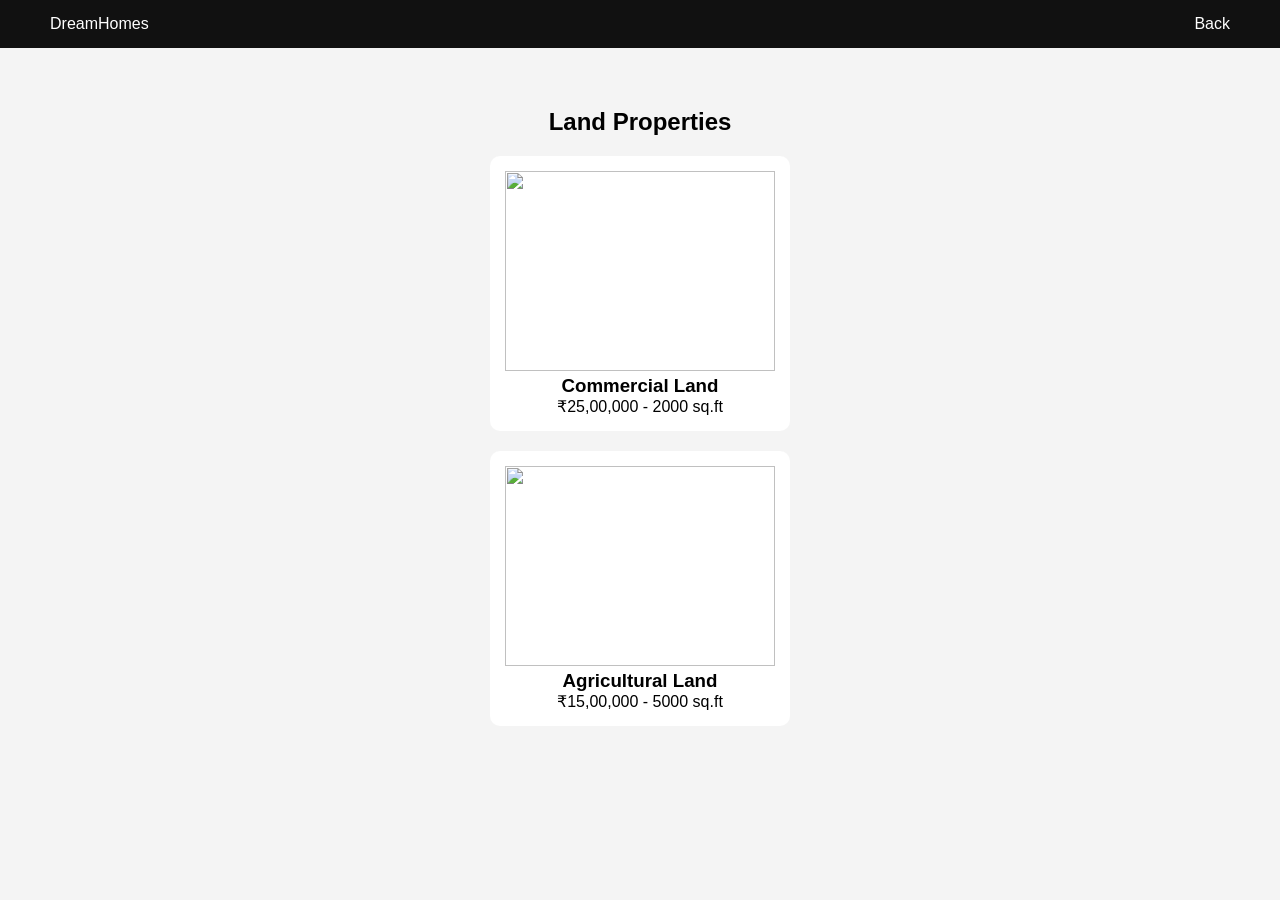
==== land.html @ a099878d "Updated design" ====
<!DOCTYPE html>
<html>
<head>
    <title>Land Property</title>
    <link rel="stylesheet" href="style.css">
</head>
<body>

<header>
    <div class="logo">DreamHomes</div>
    <nav>
        <a href="properties.html">Back</a>
    </nav>
</header>

<section class="detail-section">
    <h1>Land Properties</h1>

    <div class="detail-card">
        <img src="https://images.unsplash.com/photo-1500382017468-9049fed747ef">
        <h3>Commercial Land</h3>
        <p>₹25,00,000 - 2000 sq.ft</p>
    </div>

    <div class="detail-card">
        <img src="https://images.unsplash.com/photo-1501785888041-af3ef285b470">
        <h3>Agricultural Land</h3>
        <p>₹15,00,000 - 5000 sq.ft</p>
    </div>
</section>

</body>
</html>
---- style.css ----
* {
    margin: 0;
    padding: 0;
    box-sizing: border-box;
    font-family: Arial, sans-serif;
}

body {
    background: #f4f4f4;
}

/* Navbar */
header {
    display: flex;
    justify-content: space-between;
    padding: 15px 50px;
    background: #111;
    color: white;
}

nav a {
    color: white;
    text-decoration: none;
    margin-left: 20px;
}

/* Hero */
.hero {
    height: 90vh;
    background: url("https://images.unsplash.com/photo-1600585154340-be6161a56a0c") center/cover;
    display: flex;
    justify-content: center;
    align-items: center;
    color: white;
    text-align: center;
}

.btn {
    display: inline-block;
    padding: 12px 25px;
    background: #00bcd4;
    color: white;
    text-decoration: none;
    margin-top: 15px;
}

/* About */
.about {
    padding: 60px;
    text-align: center;
}

/* Properties Page */
.property-hero {
    height: 40vh;
    background: #222;
    color: white;
    display: flex;
    justify-content: center;
    align-items: center;
}

.property-options {
    display: flex;
    flex-wrap: wrap;
    gap: 30px;
    padding: 60px;
    justify-content: center;
}

.option-card {
    width: 280px;
    height: 220px;
    border-radius: 15px;
    display: flex;
    justify-content: center;
    align-items: center;
    text-decoration: none;
    color: white;
    font-size: 22px;
    transition: 0.4s;
    background-size: cover;
    background-position: center;
    position: relative;
}

.option-card::before {
    content: "";
    position: absolute;
    width: 100%;
    height: 100%;
    background: rgba(0,0,0,0.5);
}

.option-card h2 {
    position: relative;
}

.option-card:hover {
    transform: scale(1.05);
}

.land { background-image: url("https://images.unsplash.com/photo-1500382017468-9049fed747ef"); }
.own-house { background-image: url("https://images.unsplash.com/photo-1564013799919-ab600027ffc6"); }
.rent-house { background-image: url("https://images.unsplash.com/photo-1572120360610-d971b9d7767c"); }
.rent-land { background-image: url("https://images.unsplash.com/photo-1501785888041-af3ef285b470"); }

/* Detail Pages */
.detail-section {
    padding: 60px;
    text-align: center;
}

.detail-card {
    width: 300px;
    margin: 20px auto;
    background: white;
    padding: 15px;
    border-radius: 10px;
    transition: 0.3s;
}
/* Stats Section */
.stats {
    padding: 70px 50px;
    text-align: center;
    background: #f9f9f9;
}

.stats-container {
    display: flex;
    justify-content: center;
    gap: 25px;
    flex-wrap: wrap;
    margin-top: 40px;
}

.stat-card {
    background: white;
    padding: 30px;
    width: 200px;
    border-radius: 12px;
    box-shadow: 0 5px 15px rgba(0,0,0,0.1);
    transition: 0.3s;
}

.stat-card:hover {
    transform: translateY(-8px);
}

.stat-card h3 {
    font-size: 32px;
    color: #00bcd4;
}

/* Shops Section */
.shops {
    padding: 70px 50px;
    background: #222;
    color: white;
    text-align: center;
}

.shop-container {
    display: flex;
    justify-content: center;
    gap: 30px;
    flex-wrap: wrap;
    margin-top: 40px;
}

.shop-card {
    background: #333;
    padding: 25px;
    width: 280px;
    border-radius: 10px;
    transition: 0.3s;
}

.shop-card:hover {
    background: #00bcd4;
    transform: scale(1.05);
}
/* =====================
   MODERN CLEAN FOOTER
===================== */

.footer {
    background: #111;
    color: #ddd;
    padding: 60px 8%;
}

.footer-container {
    display: grid;
    grid-template-columns: repeat(auto-fit, minmax(250px, 1fr));
    gap: 40px;
}

.footer-logo {
    font-size: 24px;
    font-weight: bold;
    color: #ffffff;
    margin-bottom: 15px;
}

.footer h3 {
    font-size: 18px;
    margin-bottom: 20px;
    color: #ffffff;
}

.footer p {
    font-size: 14px;
    line-height: 1.6;
    margin-bottom: 10px;
    color: #bbb;
}

.footer-links {
    list-style: none;
    padding: 0;
}

.footer-links li {
    margin-bottom: 10px;
}

.footer-links a {
    text-decoration: none;
    color: #bbb;
    transition: 0.3s;
}

.footer-links a:hover {
    color: #00bcd4;
    padding-left: 6px;
}

.footer-bottom {
    margin-top: 50px;
    padding-top: 20px;
    border-top: 1px solid #222;
    text-align: center;
    font-size: 13px;
    color: #888;
}


.detail-card img {
    width: 100%;
    height: 200px;
    object-fit: cover;
}

.detail-card:hover {
    transform: scale(1.05);
}

/* Footer */
footer {
    background: #111;
    color: white;
    text-align: center;
    padding: 15px;
}
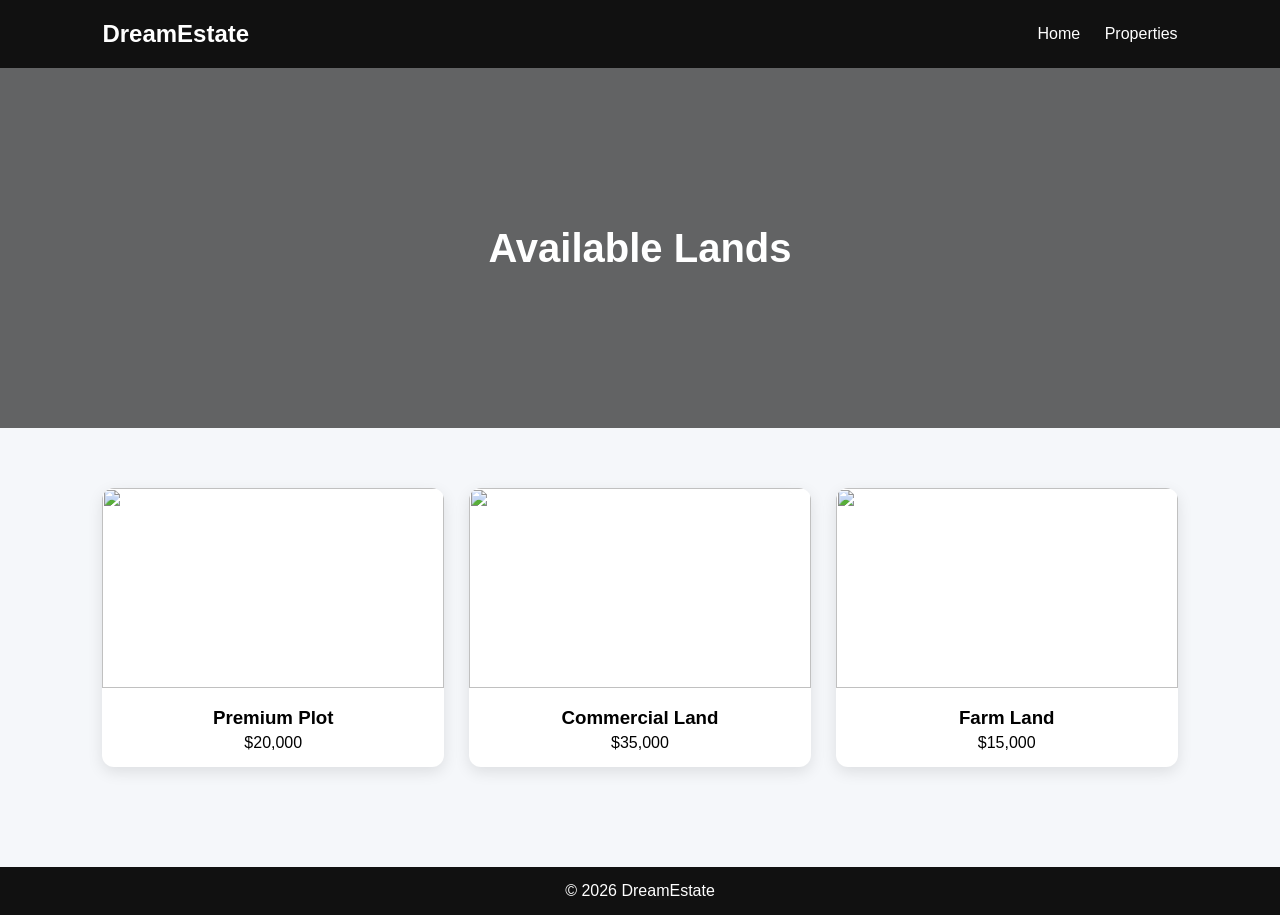
==== commit 1047bc23: "Update" ====
--- a/land.html
+++ b/land.html
@@ -1,33 +1,50 @@
 <!DOCTYPE html>
 <html>
 <head>
-    <title>Land Property</title>
-    <link rel="stylesheet" href="style.css">
+<meta charset="UTF-8">
+<meta name="viewport" content="width=device-width, initial-scale=1.0">
+<title>Land</title>
+<link rel="stylesheet" href="style.css">
 </head>
 <body>
 
-<header>
-    <div class="logo">DreamHomes</div>
-    <nav>
-        <a href="properties.html">Back</a>
-    </nav>
-</header>
+<nav>
+    <h2 class="logo">DreamEstate</h2>
+    <div class="nav-links">
+        <a href="index.html">Home</a>
+        <a href="properties.html">Properties</a>
+    </div>
+</nav>
 
-<section class="detail-section">
-    <h1>Land Properties</h1>
+<section class="page-hero small-hero">
+    <h1>Available Lands</h1>
+</section>
 
-    <div class="detail-card">
-        <img src="https://images.unsplash.com/photo-1500382017468-9049fed747ef">
-        <h3>Commercial Land</h3>
-        <p>₹25,00,000 - 2000 sq.ft</p>
-    </div>
+<section class="grid-section">
+    <div class="grid property-list">
 
-    <div class="detail-card">
-        <img src="https://images.unsplash.com/photo-1501785888041-af3ef285b470">
-        <h3>Agricultural Land</h3>
-        <p>₹15,00,000 - 5000 sq.ft</p>
+        <div class="property-item">
+            <img src="https://images.unsplash.com/photo-1500382017468-9049fed747ef">
+            <h3>Premium Plot</h3>
+            <p>$20,000</p>
+        </div>
+
+        <div class="property-item">
+            <img src="https://images.unsplash.com/photo-1507089947368-19c1da9775ae">
+            <h3>Commercial Land</h3>
+            <p>$35,000</p>
+        </div>
+
+        <div class="property-item">
+            <img src="https://images.unsplash.com/photo-1500382017468-9049fed747ef">
+            <h3>Farm Land</h3>
+            <p>$15,000</p>
+        </div>
+
     </div>
 </section>
 
+<footer>© 2026 DreamEstate</footer>
+
 </body>
 </html>
--- a/style.css
+++ b/style.css
@@ -34,7 +34,32 @@
     color: white;
     text-align: center;
 }
-
+/* Blur Layer */
+.hero::before {
+    content: "";
+    position: absolute;
+    inset: 0;
+    background: inherit;
+    filter: blur(8px);
+    transform: scale(1.1);
+    z-index: 1;
+}
+
+/* Dark Overlay */
+.hero::after {
+    content: "";
+    position: absolute;
+    inset: 0;
+    background: rgba(0, 0, 0, 0.5);
+    z-index: 2;
+}
+
+/* Content stays clear */
+.hero-content {
+    position: relative;
+    z-index: 3;
+    text-align: center;
+}
 .btn {
     display: inline-block;
     padding: 12px 25px;
@@ -180,6 +205,131 @@
     background: #00bcd4;
     transform: scale(1.05);
 }
+*{
+margin:0;
+padding:0;
+box-sizing:border-box;
+font-family:Arial, sans-serif;
+}
+
+body{
+background:#f5f7fa;
+}
+
+nav{
+display:flex;
+justify-content:space-between;
+align-items:center;
+padding:20px 8%;
+background:#111;
+color:white;
+}
+
+.logo{color:white;}
+
+.nav-links a{
+color:white;
+margin-left:20px;
+text-decoration:none;
+}
+
+.page-hero{
+height:50vh;
+display:flex;
+justify-content:center;
+align-items:center;
+text-align:center;
+color:white;
+background:linear-gradient(rgba(0,0,0,0.6),rgba(0,0,0,0.6)),
+url('https://images.unsplash.com/photo-1568605114967-8130f3a36994');
+background-size:cover;
+background-position:center;
+}
+
+.small-hero{
+height:40vh;
+}
+
+.page-hero h1{
+font-size:40px;
+}
+
+.grid-section{
+padding:60px 8%;
+}
+
+.grid{
+display:grid;
+grid-template-columns:repeat(4,1fr);
+gap:25px;
+}
+
+.card{
+height:220px;
+display:flex;
+justify-content:center;
+align-items:center;
+color:white;
+text-decoration:none;
+border-radius:12px;
+font-size:22px;
+transition:0.3s;
+}
+
+.card:hover{
+transform:scale(1.05);
+}
+
+.land-bg{background:url('https://images.unsplash.com/photo-1500382017468-9049fed747ef') center/cover;}
+.own-bg{background:url('https://images.unsplash.com/photo-1570129477492-45c003edd2be') center/cover;}
+.rent-house-bg{background:url('https://images.unsplash.com/photo-1560184897-ae75f418493e') center/cover;}
+.rent-land-bg{background:url('https://images.unsplash.com/photo-1507089947368-19c1da9775ae') center/cover;}
+
+.property-list{
+grid-template-columns:repeat(3,1fr);
+}
+
+.property-item{
+background:white;
+border-radius:12px;
+overflow:hidden;
+box-shadow:0 5px 15px rgba(0,0,0,0.1);
+text-align:center;
+padding-bottom:15px;
+}
+
+.property-item img{
+width:100%;
+height:200px;
+object-fit:cover;
+}
+
+.property-item h3{
+margin:15px 0 5px;
+}
+
+footer{
+text-align:center;
+padding:20px;
+background:#111;
+color:white;
+margin-top:40px;
+}
+
+/* RESPONSIVE */
+
+@media(max-width:1024px){
+.grid{grid-template-columns:repeat(2,1fr);}
+.property-list{grid-template-columns:repeat(2,1fr);}
+}
+
+@media(max-width:768px){
+.grid{grid-template-columns:1fr;}
+.property-list{grid-template-columns:1fr;}
+.page-hero h1{font-size:26px;}
+nav{flex-direction:column;}
+.nav-links{margin-top:10px;}
+}
 /* =====================
    MODERN CLEAN FOOTER
 ===================== */
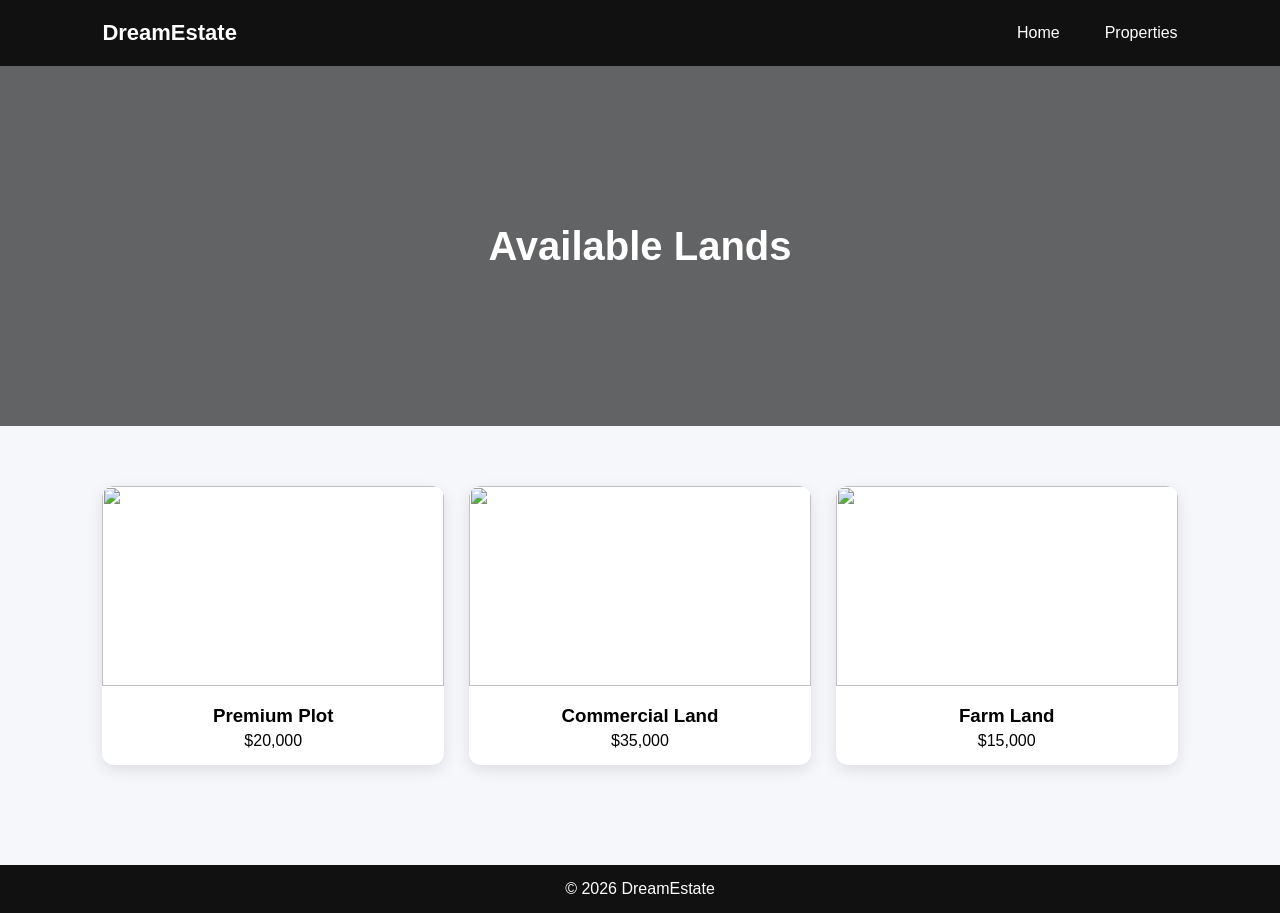
==== commit 9ee1f74f: "update" ====
--- a/land.html
+++ b/land.html
@@ -5,9 +5,9 @@
 <meta name="viewport" content="width=device-width, initial-scale=1.0">
 <title>Land</title>
 <link rel="stylesheet" href="style.css">
+<script src="script.js"></script>
 </head>
 <body>
-
 <nav>
     <h2 class="logo">DreamEstate</h2>
     <div class="nav-links">
@@ -23,19 +23,19 @@
 <section class="grid-section">
     <div class="grid property-list">
 
-        <div class="property-item">
+        <div class="property-item" onclick="openModal('Premium Plot')">
             <img src="https://images.unsplash.com/photo-1500382017468-9049fed747ef">
             <h3>Premium Plot</h3>
             <p>$20,000</p>
         </div>
 
-        <div class="property-item">
+        <div class="property-item" onclick="openModal('Commercial Land')">
             <img src="https://images.unsplash.com/photo-1507089947368-19c1da9775ae">
             <h3>Commercial Land</h3>
             <p>$35,000</p>
         </div>
 
-        <div class="property-item">
+        <div class="property-item" onclick="openModal('farm land')">
             <img src="https://images.unsplash.com/photo-1500382017468-9049fed747ef">
             <h3>Farm Land</h3>
             <p>$15,000</p>
@@ -43,7 +43,21 @@
 
     </div>
 </section>
+<!-- CONTACT MODAL -->
+<div class="property-modal" id="propertyModal">
+    <div class="modal-content">
+        <span class="close-btn">&times;</span>
+        <h3>Contact Options</h3>
 
+        <button class="contact-btn">Contact</button>
+        <button class="whatsapp-btn">WhatsApp</button>
+
+        <div class="contact-info" id="contactInfo">
+            📞 +91 7891441441 <br>
+            📞 +91 9460006458
+        </div>
+    </div>
+</div>
 <footer>© 2026 DreamEstate</footer>
 
 </body>
--- a/style.css
+++ b/style.css
@@ -7,33 +7,158 @@
 
 body {
     background: #f4f4f4;
-}
-
-/* Navbar */
-header {
+    body {
+    overflow-x: hidden;  /* Prevent horizontal scroll */
+    margin: 0;
+}
+}
+
+/* NAVBAR */
+.navbar {
     display: flex;
     justify-content: space-between;
-    padding: 15px 50px;
+    align-items: center;
+    padding: 15px 8%;
     background: #111;
     color: white;
-}
-
-nav a {
-    color: white;
+    position: relative;
+}
+
+.logo {
+    font-size: 22px;
+    font-weight: bold;
+}
+
+.nav-links {
+    list-style: none;
+    display: flex;
+    gap: 25px;
+}
+
+.nav-links li a {
     text-decoration: none;
-    margin-left: 20px;
-}
-
+    color: white;
+    transition: 0.3s;
+}
+
+.nav-links li a:hover {
+    color: #00bcd4;
+}
+
+/* Hide toggle button on desktop */
+.menu-toggle {
+    display: none;
+    font-size: 28px;
+    cursor: pointer;
+}
+
+/* =========================
+   MOBILE RESPONSIVE
+========================= */
+
+@media (max-width: 768px) {
+
+    .nav-links {
+        position: absolute;
+        top: 60px;
+        right: 0;
+        background: #111;
+        width: 100%;
+        flex-direction: column;
+        text-align: center;
+        display: none;
+        padding: 20px 0;
+    }
+
+    .nav-links li {
+        margin: 15px 0;
+    }
+
+    .menu-toggle {
+        display: block;
+    }
+
+    .nav-links.active {
+        display: flex;
+    }
+}
+/* MODAL BACKGROUND */
+.property-modal {
+    display: none;
+    position: fixed;
+    inset: 0;
+    background: rgba(0,0,0,0.6);
+    justify-content: center;
+    align-items: center;
+    z-index: 1000;
+}
+
+/* MODAL BOX */
+.modal-content {
+    background: white;
+    padding: 30px;
+    border-radius: 12px;
+    text-align: center;
+    width: 300px;
+    position: relative;
+    animation: pop 0.3s ease;
+}
+
+@keyframes pop {
+    from { transform: scale(0.8); opacity: 0; }
+    to { transform: scale(1); opacity: 1; }
+}
+
+.modal-content button {
+    width: 100%;
+    padding: 10px;
+    margin: 8px 0;
+    border: none;
+    border-radius: 8px;
+    cursor: pointer;
+    font-weight: bold;
+}
+
+.contact-btn {
+    background: #00bcd4;
+    color: white;
+}
+
+.whatsapp-btn {
+    background: #25D366;
+    color: white;
+}
+
+.contact-info {
+    display: none;
+    margin-top: 15px;
+    font-weight: bold;
+}
+
+.close-btn {
+    position: absolute;
+    right: 15px;
+    top: 10px;
+    font-size: 20px;
+    cursor: pointer;
+}
 /* Hero */
 .hero {
-    height: 90vh;
-    background: url("https://images.unsplash.com/photo-1600585154340-be6161a56a0c") center/cover;
-    display: flex;
-    justify-content: center;
+    width: 100%;
+    height: 100vh;
+    position: relative;
+    overflow: hidden;        /* Prevents image overflow */
+    background-image: url("https://images.unsplash.com/photo-1600585154340-be6161a56a0c");
+    background-size: cover;  /* Makes image fit properly */
+    background-position: center;
+    background-repeat: no-repeat;
     align-items: center;
     color: white;
     text-align: center;
-}
+    display: flex;
+    justify-content: center;
+}
+
 /* Blur Layer */
 .hero::before {
     content: "";
@@ -41,7 +166,7 @@
     inset: 0;
     background: inherit;
     filter: blur(8px);
-    transform: scale(1.1);
+    transform: scale(1.05);
     z-index: 1;
 }
 
